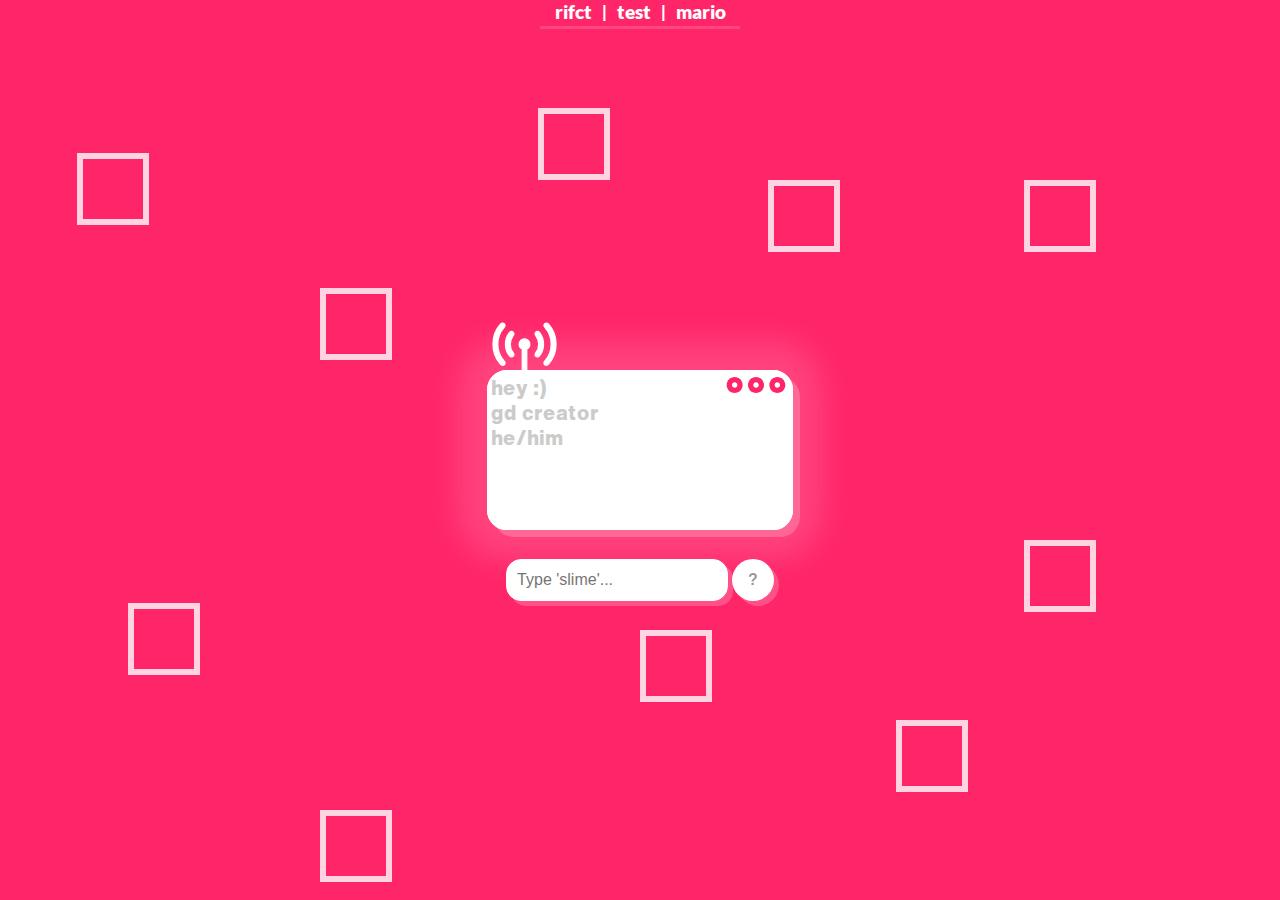
==== index.html @ 5974f689 "Add files via upload" ====
<!DOCTYPE html>
<html lang="en">
<head>
    <meta charset="UTF-8">
    <meta name="viewport" content="width=device-width, initial-scale=1.0">
    <link rel="stylesheet" href="styles.css">
    <title>Document</title>
</head>
<body>

<div class="parentmaintext">
    <p class="maintext"></p>
</div>

<div class="parentborder">
    <p class="border">
    </p>
</div>

<div class="parenttextinsideborder">
    <p class="textinsideborder">
        hey :)
        <br>
        gd creator 
        <br>
        he/him
        
    </p>
</div>

<div class="parentborderglow">

    <p class="borderglow">
        
    </p>

</div>

<div class="parentnavbar">

    <ul class="parentnavbar">
        <li><a href="" class="navbar">rifct</a></li>
        <li>|</li>
        <li><a href="" class="navbar">test</a></li>
        <li>|</li>
        <li><a href="" class="navbar">mario</a></li>

    </ul> 
    
</div>

<div class="navbarunderline"></div>

<div class="threedots">
    <svg width="64px" height="64px" viewBox="0 0 24 24" fill="none" xmlns="http://www.w3.org/2000/svg"><g id="SVGRepo_bgCarrier" stroke-width="0"></g><g id="SVGRepo_tracerCarrier" stroke-linecap="round" stroke-linejoin="round"></g><g id="SVGRepo_iconCarrier"> <path d="M7 12C7 13.6569 5.65685 15 4 15C2.34315 15 1 13.6569 1 12C1 10.3431 2.34315 9 4 9C5.65685 9 7 10.3431 7 12ZM2.97192 12C2.97192 12.5678 3.43221 13.0281 4 13.0281C4.56779 13.0281 5.02808 12.5678 5.02808 12C5.02808 11.4322 4.56779 10.9719 4 10.9719C3.43221 10.9719 2.97192 11.4322 2.97192 12Z" fill="#ff2569"></path> <path d="M15 12C15 13.6569 13.6569 15 12 15C10.3431 15 9 13.6569 9 12C9 10.3431 10.3431 9 12 9C13.6569 9 15 10.3431 15 12ZM10.9719 12C10.9719 12.5678 11.4322 13.0281 12 13.0281C12.5678 13.0281 13.0281 12.5678 13.0281 12C13.0281 11.4322 12.5678 10.9719 12 10.9719C11.4322 10.9719 10.9719 11.4322 10.9719 12Z" fill="#ff2569"></path> <path d="M23 12C23 13.6569 21.6569 15 20 15C18.3431 15 17 13.6569 17 12C17 10.3431 18.3431 9 20 9C21.6569 9 23 10.3431 23 12ZM18.9719 12C18.9719 12.5678 19.4322 13.0281 20 13.0281C20.5678 13.0281 21.0281 12.5678 21.0281 12C21.0281 11.4322 20.5678 10.9719 20 10.9719C19.4322 10.9719 18.9719 11.4322 18.9719 12Z" fill="#ff2569"></path> </g></svg>
</div>

<div class="antenna">
    <svg fill="#ffffff" width="71px" height="71px" viewBox="0 0 56 56" xmlns="http://www.w3.org/2000/svg" stroke="#ffffff"><g id="SVGRepo_bgCarrier" stroke-width="0"></g><g id="SVGRepo_tracerCarrier" stroke-linecap="round" stroke-linejoin="round"></g><g id="SVGRepo_iconCarrier"><path d="M 43.8321 39.0391 C 44.5821 39.9062 45.8946 39.9062 46.7852 38.9219 C 50.6756 34.7031 52.8788 29.0781 52.8788 23.0078 C 52.8788 16.9375 50.6756 11.3125 46.7852 7.0938 C 45.8946 6.1094 44.5821 6.1094 43.8321 6.9765 C 43.0821 7.8203 43.2930 8.9219 44.1602 9.8828 C 47.3007 13.3750 49.0585 17.9687 49.0585 23.0078 C 49.0585 28.0469 47.3007 32.6406 44.1602 36.1328 C 43.2930 37.0938 43.0821 38.1953 43.8321 39.0391 Z M 12.1681 39.0391 C 12.9181 38.1953 12.6837 37.0938 11.8399 36.1328 C 8.6993 32.6406 6.9415 28.0469 6.9415 23.0078 C 6.9415 17.9687 8.6993 13.3750 11.8399 9.8828 C 12.6837 8.9219 12.9181 7.8203 12.1681 6.9765 C 11.4181 6.1094 10.1055 6.1094 9.1915 7.0938 C 5.3008 11.3125 3.1212 16.9375 3.1212 23.0078 C 3.1212 29.0781 5.3008 34.7031 9.1915 38.9219 C 10.1055 39.9062 11.4181 39.9062 12.1681 39.0391 Z M 19.1993 32.3594 C 19.9493 31.5156 19.6212 30.4609 18.8946 29.4531 C 17.4884 27.7187 16.7852 25.4453 16.7852 23.0078 C 16.7852 20.5703 17.5352 18.3672 18.8946 16.5625 C 19.6212 15.5313 19.9493 14.5000 19.1993 13.6562 C 18.4259 12.7656 17.0196 12.7422 16.1993 13.8203 C 14.1602 16.3516 12.9649 19.5625 12.9649 23.0078 C 12.9649 26.4531 14.1602 29.6641 16.1993 32.1953 C 17.0196 33.2734 18.4259 33.2500 19.1993 32.3594 Z M 36.7774 32.3594 C 37.5743 33.2500 38.9571 33.2734 39.8008 32.1953 C 41.8399 29.6641 43.0118 26.4531 43.0118 23.0078 C 43.0118 19.5625 41.8399 16.3516 39.8008 13.8203 C 38.9571 12.7422 37.5743 12.7656 36.7774 13.6562 C 36.0274 14.5000 36.3555 15.5313 37.0821 16.5625 C 38.4415 18.3672 39.1915 20.5703 39.1915 23.0078 C 39.1915 25.4453 38.4884 27.7187 37.0821 29.4531 C 36.3555 30.4609 36.0274 31.5156 36.7774 32.3594 Z M 27.9884 49.8906 C 29.1134 49.8906 29.7930 49.0937 29.7930 47.875 L 29.7930 26.8281 C 31.2228 26.1484 32.2071 24.6953 32.2071 23.0078 C 32.2071 20.6641 30.3555 18.7656 27.9884 18.7656 C 25.6446 18.7656 23.7930 20.6641 23.7930 23.0078 C 23.7930 24.6953 24.7540 26.1484 26.2071 26.8281 L 26.2071 47.875 C 26.2071 49.0703 26.9337 49.8906 27.9884 49.8906 Z"></path></g></svg>
</div>

<!-- <div class="custom-shape-divider-bottom-1717886438">
    <svg data-name="Layer 1" xmlns="http://www.w3.org/2000/svg" viewBox="0 0 1200 120" preserveAspectRatio="none">
        <path d="M0,0V46.29c47.79,22.2,103.59,32.17,158,28,70.36-5.37,136.33-33.31,206.8-37.5C438.64,32.43,512.34,53.67,583,72.05c69.27,18,138.3,24.88,209.4,13.08,36.15-6,69.85-17.84,104.45-29.34C989.49,25,1113-14.29,1200,52.47V0Z" opacity=".25" class="shape-fill"></path>
        <path d="M0,0V15.81C13,36.92,27.64,56.86,47.69,72.05,99.41,111.27,165,111,224.58,91.58c31.15-10.15,60.09-26.07,89.67-39.8,40.92-19,84.73-46,130.83-49.67,36.26-2.85,70.9,9.42,98.6,31.56,31.77,25.39,62.32,62,103.63,73,40.44,10.79,81.35-6.69,119.13-24.28s75.16-39,116.92-43.05c59.73-5.85,113.28,22.88,168.9,38.84,30.2,8.66,59,6.17,87.09-7.5,22.43-10.89,48-26.93,60.65-49.24V0Z" opacity=".5" class="shape-fill"></path>
        <path d="M0,0V5.63C149.93,59,314.09,71.32,475.83,42.57c43-7.64,84.23-20.12,127.61-26.46,59-8.63,112.48,12.24,165.56,35.4C827.93,77.22,886,95.24,951.2,90c86.53-7,172.46-45.71,248.8-84.81V0Z" class="shape-fill"></path>
    </svg>
</div> -->

<div class="wrapper">
    <h2></h2>
    <div class="box">
        <div></div>
        <div></div>
        <div></div>
        <div></div>
        <div></div>
        <div></div>
        <div></div>
        <div></div>
        <div></div>
        <div></div>
    </div>
</div>

<div class="parentborder">

<div class="slimegame">
<input class="button" type="text" id="searchInput" placeholder="Type 'slime'...">
<button id="searchButton">?</button>
<script>
    const inputElement = document.getElementById('searchInput');
    const buttonElement = document.getElementById('searchButton');

    buttonElement.addEventListener('click', () => {
        const searchTerm = inputElement.value.trim().toLowerCase();
        if (searchTerm === 'slime') {
            window.location.href = 'https://example.com';
        } else {
            alert('youre a failure');
        }
    });
</script>
</div>

</div>

</body>
</html>
---- styles.css ----
body {

    background-color: rgba(255,37,105,255);
    margin: 0;
    padding: 0;


}

@font-face {
    font-family: maintextfont;
    src: url(OTFGlusp.ttf);
}

@font-face {
    font-family: helvetica;
    src: url(HelveticaExtraBold.ttf);
}

@font-face {
    font-family: lato;
    src: url(Lato-Black.ttf);
}


ul {
  list-style-type: none;
  margin: 0;
  padding: 0;
}

li {
    display: inline;
  }


u { 
    text-decoration: none; 
    border-bottom: 3.5px solid rgb(0, 0, 0); 
}

.parentmaintext {
    
    position: absolute;
    inset: 0;
    margin-bottom: 225px;

    display: flex;
    justify-content: center;
    align-items: center;

    font-family: helvetica;

}

.maintext {

    font-size: 350%;
    color: rgb(255, 255, 255);

}

@keyframes drift {
    0%, 100% {
      transform: translateY(0);
    }
    50% {
      transform: translateY(-20px);
    }
  }

.parentborder {

    position: absolute;
    inset: 0;
    margin: auto;
    z-index: 9999;

    display: flex;
    justify-content: center;
    align-items: center;

    font-family: helvetica;

    animation: drift 5s ease-in-out infinite;

}

.border {

    border-style: solid;
    border-color: rgb(255, 255, 255);
    background-color: rgb(255, 255, 255);
    box-shadow: 7px 7px 0px 0px rgba(255, 255, 255, 0.199);
    border-radius: 20px;

    width: 300px;
    height: 150px;
    padding-top: 4px;
    
}

.parenttextinsideborder{

    position: absolute;
    inset: 0;
    margin: auto;
    z-index: 9999;

    display: flex;
    justify-content: center;
    align-items: center;

    font-family: helvetica;

    animation: drift 5s ease-in-out infinite;

}

.textinsideborder {

    opacity: 20%;
    padding-right: 190px;
    padding-bottom: 75px;
    font-size: 20px;
    text-align: left;

}


.parentborderglow {

    position: absolute;
    inset: 0;
    margin: auto;
    
    display: flex;
    justify-content: center;
    align-items: center;

    font-family: helvetica;

    animation: drift 5s ease-in-out infinite;

}

.borderglow {

    text-align: center;
    border-style: solid;
    border-color: rgb(255, 255, 255);
    background-color: transparent;
    color: rgb(255, 255, 255);
    box-shadow: 0px 0px 30px 30px rgba(255, 255, 255, 0.137);
    border-radius: 20px;

    

    width: 300px;
    height: 150px;
    padding-top: 4px;
    font-size: 25px;

}


.threedots {

    position: absolute;
    inset: 0;
    margin-bottom: 130px;
    margin-left: 232px;
    z-index: 9999;

    display: flex;
    justify-content: center;
    align-items: center;

    animation: drift 5s ease-in-out infinite;

}

.antenna {

    position: absolute;
    inset: 0;
    margin-bottom: 200px;
    margin-right: 232px;
    z-index: 9999;

    display: flex;
    justify-content: center;
    align-items: center;

    animation: drift 5s ease-in-out infinite;

}

.parentnavbar {

    color: rgb(255, 255, 255);
    display: flex;
    justify-content: center;
    align-items: center;
    gap: 10px;

    font-family: lato;

}

.navbar {

    color: rgb(255, 255, 255);
    text-align: center;
    font-size: 120%;
    text-decoration: none;

}

.navbarunderline {

    border-bottom: 3px solid rgba(255, 255, 255, 0.151);
    width: 200px;
    margin: auto;
    padding-top: 3px;
    

}

.custom-shape-divider-bottom-1717886438 {
    position: absolute;
    bottom: 0;
    left: 0;
    width: 100%;
    overflow: hidden;
    line-height: 0;
    transform: rotate(180deg);
}

.custom-shape-divider-bottom-1717886438 svg {
    position: relative;
    display: block;
    width: calc(219% + 1.3px);
    height: 117px;
    transform: rotateY(180deg);
}

.custom-shape-divider-bottom-1717886438 .shape-fill {
    fill: #FFFFFF;
}



.box div{

    position: absolute;
    width: 60px;
    height: 60px;
    background-color: transparent;
    border: 6px solid rgba(255,255,255,0.8);

}

.box div:nth-child(1){

    top: 12%;
    left: 42%;
    animation: animate 10s linear infinite;
    
}

.box div:nth-child(2){

    top: 70%;
    left: 50%;
    animation: animate 7s linear infinite;
    
}

.box div:nth-child(3){

    top: 17%;
    left: 6%;
    animation: animate 9s linear infinite;
    
}

.box div:nth-child(4){

    top: 20%;
    left: 60%;
    animation: animate 10s linear infinite;
    
}

.box div:nth-child(5){

    top: 67%;
    left: 10%;
    animation: animate 6s linear infinite;
    
}

.box div:nth-child(6){

    top: 80%;
    left: 70%;
    animation: animate 12s linear infinite;
    
}

.box div:nth-child(7){

    top: 60%;
    left: 80%;
    animation: animate 15s linear infinite;
    
}

.box div:nth-child(8){

    top: 32%;
    left: 25%;
    animation: animate 16s linear infinite;
    
}

.box div:nth-child(9){

    top: 90%;
    left: 25%;
    animation: animate 9s linear infinite;
    
}

.box div:nth-child(10){

    top: 20%;
    left: 80%;
    animation: animate 5s linear infinite;
    
}

@keyframes animate{
    0%{
        transform: scale(0) translateY(0) rotate(0);
        opacity: 0.5;
    }
    100%{
        transform: scale(1.3) translateY(-90px) rotate(180deg);
        opacity: 0;
    }

}

.slimegame {

    outline: none;
    margin-top: 260px;
    gap: 10px;
    position: relative;
    animation: drift 5s ease-in-out infinite;
    

}

.button{

    padding: 6px 12px;
    background: rgb(255, 255, 255);
    border: 1px solid rgb(255, 255, 255);
    border-radius: 15px;
    font-size: 13px;
    color: rgba(0, 0, 0, 0.418);
    height: 20px;
    appearance: none;
    transition: border 0.15s ease 0s;
    :focus{
        outline: none;
        box-shadow: none;
        border-color: rgb(0, 0, 0);
    }

}

#searchInput {
    width: 200px;
    padding: 10px;
    font-size: 16px;
    box-shadow: 5px 5px 0px 0px rgba(255, 255, 255, 0.199);

}
#searchButton {

    cursor: pointer;


    display: inline-block;
    outline: 0;
    border: 0;
    cursor: pointer;
    background-color: #ffffff;
    box-shadow: 5px 5px 0px 0px rgba(255, 255, 255, 0.199);
    border-radius: 50px;
    padding: 8px 16px;
    font-size: 16px;
    font-weight: 700;
    color: rgba(0, 0, 0, 0.418);
    line-height: 26px;

}
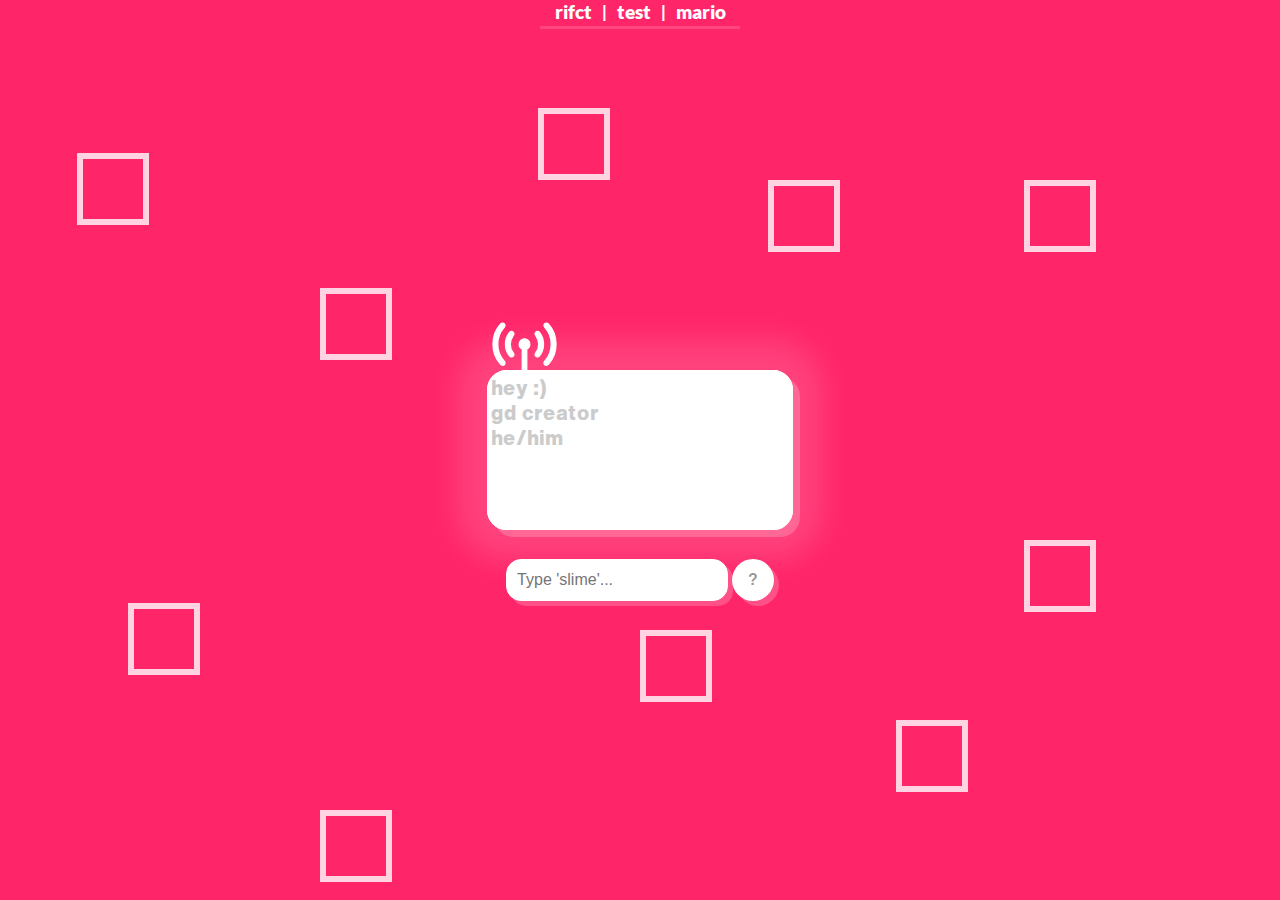
==== commit c13a00de: "Add files via upload" ====
--- a/index.html
+++ b/index.html
@@ -11,6 +11,8 @@
 <div class="parentmaintext">
     <p class="maintext"></p>
 </div>
+
+
 
 <div class="parentborder">
     <p class="border">
@@ -36,25 +38,6 @@
 
 </div>
 
-<div class="parentnavbar">
-
-    <ul class="parentnavbar">
-        <li><a href="" class="navbar">rifct</a></li>
-        <li>|</li>
-        <li><a href="" class="navbar">test</a></li>
-        <li>|</li>
-        <li><a href="" class="navbar">mario</a></li>
-
-    </ul> 
-    
-</div>
-
-<div class="navbarunderline"></div>
-
-<div class="threedots">
-    <svg width="64px" height="64px" viewBox="0 0 24 24" fill="none" xmlns="http://www.w3.org/2000/svg"><g id="SVGRepo_bgCarrier" stroke-width="0"></g><g id="SVGRepo_tracerCarrier" stroke-linecap="round" stroke-linejoin="round"></g><g id="SVGRepo_iconCarrier"> <path d="M7 12C7 13.6569 5.65685 15 4 15C2.34315 15 1 13.6569 1 12C1 10.3431 2.34315 9 4 9C5.65685 9 7 10.3431 7 12ZM2.97192 12C2.97192 12.5678 3.43221 13.0281 4 13.0281C4.56779 13.0281 5.02808 12.5678 5.02808 12C5.02808 11.4322 4.56779 10.9719 4 10.9719C3.43221 10.9719 2.97192 11.4322 2.97192 12Z" fill="#ff2569"></path> <path d="M15 12C15 13.6569 13.6569 15 12 15C10.3431 15 9 13.6569 9 12C9 10.3431 10.3431 9 12 9C13.6569 9 15 10.3431 15 12ZM10.9719 12C10.9719 12.5678 11.4322 13.0281 12 13.0281C12.5678 13.0281 13.0281 12.5678 13.0281 12C13.0281 11.4322 12.5678 10.9719 12 10.9719C11.4322 10.9719 10.9719 11.4322 10.9719 12Z" fill="#ff2569"></path> <path d="M23 12C23 13.6569 21.6569 15 20 15C18.3431 15 17 13.6569 17 12C17 10.3431 18.3431 9 20 9C21.6569 9 23 10.3431 23 12ZM18.9719 12C18.9719 12.5678 19.4322 13.0281 20 13.0281C20.5678 13.0281 21.0281 12.5678 21.0281 12C21.0281 11.4322 20.5678 10.9719 20 10.9719C19.4322 10.9719 18.9719 11.4322 18.9719 12Z" fill="#ff2569"></path> </g></svg>
-</div>
-
 <div class="antenna">
     <svg fill="#ffffff" width="71px" height="71px" viewBox="0 0 56 56" xmlns="http://www.w3.org/2000/svg" stroke="#ffffff"><g id="SVGRepo_bgCarrier" stroke-width="0"></g><g id="SVGRepo_tracerCarrier" stroke-linecap="round" stroke-linejoin="round"></g><g id="SVGRepo_iconCarrier"><path d="M 43.8321 39.0391 C 44.5821 39.9062 45.8946 39.9062 46.7852 38.9219 C 50.6756 34.7031 52.8788 29.0781 52.8788 23.0078 C 52.8788 16.9375 50.6756 11.3125 46.7852 7.0938 C 45.8946 6.1094 44.5821 6.1094 43.8321 6.9765 C 43.0821 7.8203 43.2930 8.9219 44.1602 9.8828 C 47.3007 13.3750 49.0585 17.9687 49.0585 23.0078 C 49.0585 28.0469 47.3007 32.6406 44.1602 36.1328 C 43.2930 37.0938 43.0821 38.1953 43.8321 39.0391 Z M 12.1681 39.0391 C 12.9181 38.1953 12.6837 37.0938 11.8399 36.1328 C 8.6993 32.6406 6.9415 28.0469 6.9415 23.0078 C 6.9415 17.9687 8.6993 13.3750 11.8399 9.8828 C 12.6837 8.9219 12.9181 7.8203 12.1681 6.9765 C 11.4181 6.1094 10.1055 6.1094 9.1915 7.0938 C 5.3008 11.3125 3.1212 16.9375 3.1212 23.0078 C 3.1212 29.0781 5.3008 34.7031 9.1915 38.9219 C 10.1055 39.9062 11.4181 39.9062 12.1681 39.0391 Z M 19.1993 32.3594 C 19.9493 31.5156 19.6212 30.4609 18.8946 29.4531 C 17.4884 27.7187 16.7852 25.4453 16.7852 23.0078 C 16.7852 20.5703 17.5352 18.3672 18.8946 16.5625 C 19.6212 15.5313 19.9493 14.5000 19.1993 13.6562 C 18.4259 12.7656 17.0196 12.7422 16.1993 13.8203 C 14.1602 16.3516 12.9649 19.5625 12.9649 23.0078 C 12.9649 26.4531 14.1602 29.6641 16.1993 32.1953 C 17.0196 33.2734 18.4259 33.2500 19.1993 32.3594 Z M 36.7774 32.3594 C 37.5743 33.2500 38.9571 33.2734 39.8008 32.1953 C 41.8399 29.6641 43.0118 26.4531 43.0118 23.0078 C 43.0118 19.5625 41.8399 16.3516 39.8008 13.8203 C 38.9571 12.7422 37.5743 12.7656 36.7774 13.6562 C 36.0274 14.5000 36.3555 15.5313 37.0821 16.5625 C 38.4415 18.3672 39.1915 20.5703 39.1915 23.0078 C 39.1915 25.4453 38.4884 27.7187 37.0821 29.4531 C 36.3555 30.4609 36.0274 31.5156 36.7774 32.3594 Z M 27.9884 49.8906 C 29.1134 49.8906 29.7930 49.0937 29.7930 47.875 L 29.7930 26.8281 C 31.2228 26.1484 32.2071 24.6953 32.2071 23.0078 C 32.2071 20.6641 30.3555 18.7656 27.9884 18.7656 C 25.6446 18.7656 23.7930 20.6641 23.7930 23.0078 C 23.7930 24.6953 24.7540 26.1484 26.2071 26.8281 L 26.2071 47.875 C 26.2071 49.0703 26.9337 49.8906 27.9884 49.8906 Z"></path></g></svg>
 </div>
@@ -66,6 +49,43 @@
         <path d="M0,0V5.63C149.93,59,314.09,71.32,475.83,42.57c43-7.64,84.23-20.12,127.61-26.46,59-8.63,112.48,12.24,165.56,35.4C827.93,77.22,886,95.24,951.2,90c86.53-7,172.46-45.71,248.8-84.81V0Z" class="shape-fill"></path>
     </svg>
 </div> -->
+
+<div class="parentborder">
+
+<div class="slimegame">
+<input class="button" type="text" id="searchInput" placeholder="Type 'slime'...">
+<button id="searchButton">?</button>
+<script>
+    const inputElement = document.getElementById('searchInput');
+    const buttonElement = document.getElementById('searchButton');
+
+    buttonElement.addEventListener('click', () => {
+        const searchTerm = inputElement.value.trim().toLowerCase();
+        if (searchTerm === 'slime') {
+            window.location.href = 'slime.html';
+        } else {
+            alert('youre a failure');
+        }
+    });
+</script>
+</div>
+
+</div>
+
+<div class="parentnavbar">
+
+    <ul class="parentnavbar">
+        <li><a href="https://www.youtube.com/@Rifct" class="navbar">rifct</a></li>
+        <li>|</li>
+        <li><a href="test.html" class="navbar">test</a></li>
+        <li>|</li>
+        <li><a href="https://youtu.be/Ui8Rqx6ru9I?si=avXJtzZU9ylgThr1" class="navbar">mario</a></li>
+
+    </ul> 
+    
+</div>
+
+<div class="navbarunderline"></div>
 
 <div class="wrapper">
     <h2></h2>
@@ -83,27 +103,5 @@
     </div>
 </div>
 
-<div class="parentborder">
-
-<div class="slimegame">
-<input class="button" type="text" id="searchInput" placeholder="Type 'slime'...">
-<button id="searchButton">?</button>
-<script>
-    const inputElement = document.getElementById('searchInput');
-    const buttonElement = document.getElementById('searchButton');
-
-    buttonElement.addEventListener('click', () => {
-        const searchTerm = inputElement.value.trim().toLowerCase();
-        if (searchTerm === 'slime') {
-            window.location.href = 'https://example.com';
-        } else {
-            alert('youre a failure');
-        }
-    });
-</script>
-</div>
-
-</div>
-
 </body>
 </html>--- a/styles.css
+++ b/styles.css
@@ -204,6 +204,8 @@
     align-items: center;
     gap: 10px;
 
+
+
     font-family: lato;
 
 }
@@ -214,6 +216,9 @@
     text-align: center;
     font-size: 120%;
     text-decoration: none;
+
+    position: relative;
+    z-index: 9999;
 
 }
 
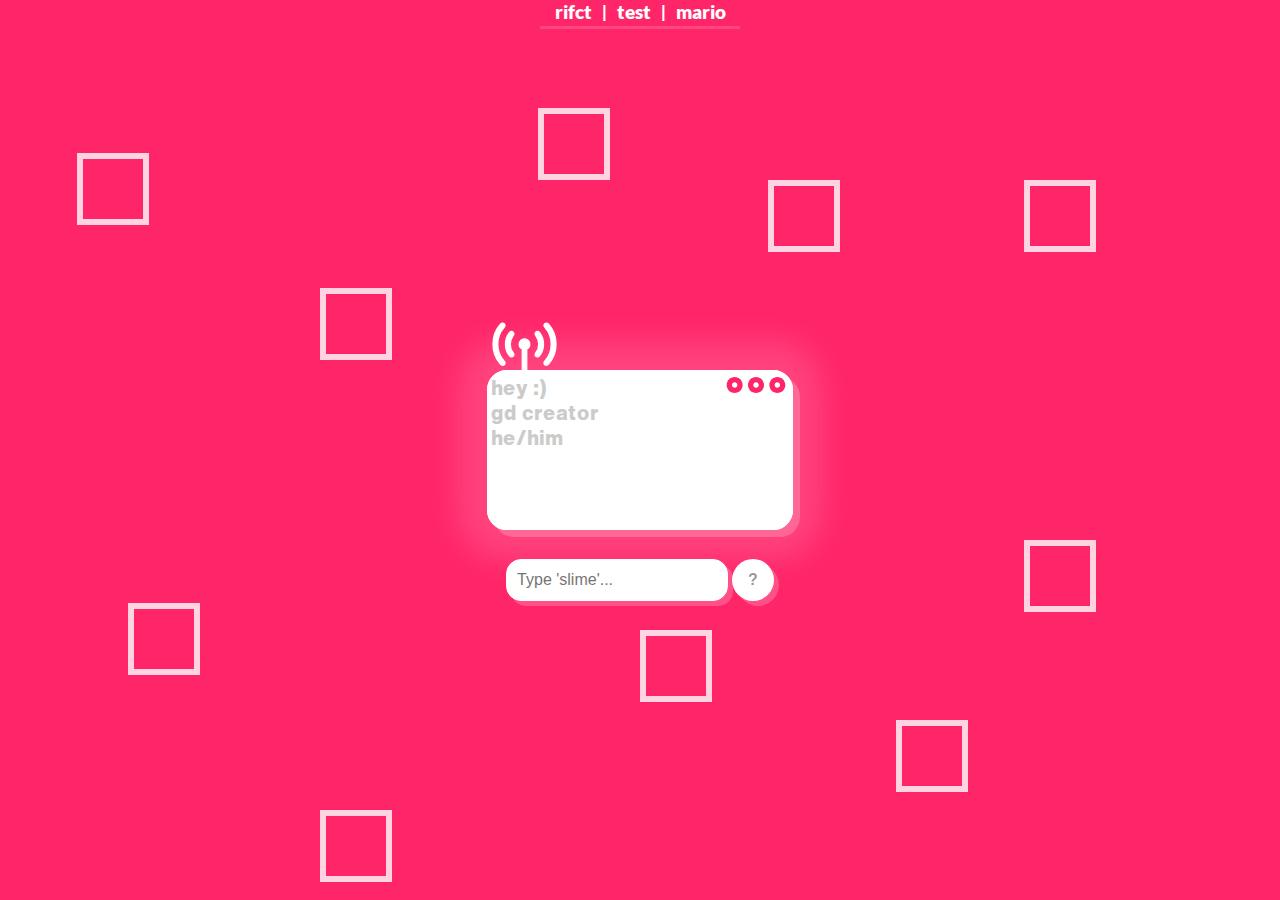
==== commit 8ff61fdc: "Add files via upload" ====
--- a/index.html
+++ b/index.html
@@ -38,6 +38,11 @@
 
 </div>
 
+
+<div class="threedots">
+    <svg width="64px" height="64px" viewBox="0 0 24 24" fill="none" xmlns="http://www.w3.org/2000/svg"><g id="SVGRepo_bgCarrier" stroke-width="0"></g><g id="SVGRepo_tracerCarrier" stroke-linecap="round" stroke-linejoin="round"></g><g id="SVGRepo_iconCarrier"> <path d="M7 12C7 13.6569 5.65685 15 4 15C2.34315 15 1 13.6569 1 12C1 10.3431 2.34315 9 4 9C5.65685 9 7 10.3431 7 12ZM2.97192 12C2.97192 12.5678 3.43221 13.0281 4 13.0281C4.56779 13.0281 5.02808 12.5678 5.02808 12C5.02808 11.4322 4.56779 10.9719 4 10.9719C3.43221 10.9719 2.97192 11.4322 2.97192 12Z" fill="#ff2569"></path> <path d="M15 12C15 13.6569 13.6569 15 12 15C10.3431 15 9 13.6569 9 12C9 10.3431 10.3431 9 12 9C13.6569 9 15 10.3431 15 12ZM10.9719 12C10.9719 12.5678 11.4322 13.0281 12 13.0281C12.5678 13.0281 13.0281 12.5678 13.0281 12C13.0281 11.4322 12.5678 10.9719 12 10.9719C11.4322 10.9719 10.9719 11.4322 10.9719 12Z" fill="#ff2569"></path> <path d="M23 12C23 13.6569 21.6569 15 20 15C18.3431 15 17 13.6569 17 12C17 10.3431 18.3431 9 20 9C21.6569 9 23 10.3431 23 12ZM18.9719 12C18.9719 12.5678 19.4322 13.0281 20 13.0281C20.5678 13.0281 21.0281 12.5678 21.0281 12C21.0281 11.4322 20.5678 10.9719 20 10.9719C19.4322 10.9719 18.9719 11.4322 18.9719 12Z" fill="#ff2569"></path> </g></svg>
+</div> 
+
 <div class="antenna">
     <svg fill="#ffffff" width="71px" height="71px" viewBox="0 0 56 56" xmlns="http://www.w3.org/2000/svg" stroke="#ffffff"><g id="SVGRepo_bgCarrier" stroke-width="0"></g><g id="SVGRepo_tracerCarrier" stroke-linecap="round" stroke-linejoin="round"></g><g id="SVGRepo_iconCarrier"><path d="M 43.8321 39.0391 C 44.5821 39.9062 45.8946 39.9062 46.7852 38.9219 C 50.6756 34.7031 52.8788 29.0781 52.8788 23.0078 C 52.8788 16.9375 50.6756 11.3125 46.7852 7.0938 C 45.8946 6.1094 44.5821 6.1094 43.8321 6.9765 C 43.0821 7.8203 43.2930 8.9219 44.1602 9.8828 C 47.3007 13.3750 49.0585 17.9687 49.0585 23.0078 C 49.0585 28.0469 47.3007 32.6406 44.1602 36.1328 C 43.2930 37.0938 43.0821 38.1953 43.8321 39.0391 Z M 12.1681 39.0391 C 12.9181 38.1953 12.6837 37.0938 11.8399 36.1328 C 8.6993 32.6406 6.9415 28.0469 6.9415 23.0078 C 6.9415 17.9687 8.6993 13.3750 11.8399 9.8828 C 12.6837 8.9219 12.9181 7.8203 12.1681 6.9765 C 11.4181 6.1094 10.1055 6.1094 9.1915 7.0938 C 5.3008 11.3125 3.1212 16.9375 3.1212 23.0078 C 3.1212 29.0781 5.3008 34.7031 9.1915 38.9219 C 10.1055 39.9062 11.4181 39.9062 12.1681 39.0391 Z M 19.1993 32.3594 C 19.9493 31.5156 19.6212 30.4609 18.8946 29.4531 C 17.4884 27.7187 16.7852 25.4453 16.7852 23.0078 C 16.7852 20.5703 17.5352 18.3672 18.8946 16.5625 C 19.6212 15.5313 19.9493 14.5000 19.1993 13.6562 C 18.4259 12.7656 17.0196 12.7422 16.1993 13.8203 C 14.1602 16.3516 12.9649 19.5625 12.9649 23.0078 C 12.9649 26.4531 14.1602 29.6641 16.1993 32.1953 C 17.0196 33.2734 18.4259 33.2500 19.1993 32.3594 Z M 36.7774 32.3594 C 37.5743 33.2500 38.9571 33.2734 39.8008 32.1953 C 41.8399 29.6641 43.0118 26.4531 43.0118 23.0078 C 43.0118 19.5625 41.8399 16.3516 39.8008 13.8203 C 38.9571 12.7422 37.5743 12.7656 36.7774 13.6562 C 36.0274 14.5000 36.3555 15.5313 37.0821 16.5625 C 38.4415 18.3672 39.1915 20.5703 39.1915 23.0078 C 39.1915 25.4453 38.4884 27.7187 37.0821 29.4531 C 36.3555 30.4609 36.0274 31.5156 36.7774 32.3594 Z M 27.9884 49.8906 C 29.1134 49.8906 29.7930 49.0937 29.7930 47.875 L 29.7930 26.8281 C 31.2228 26.1484 32.2071 24.6953 32.2071 23.0078 C 32.2071 20.6641 30.3555 18.7656 27.9884 18.7656 C 25.6446 18.7656 23.7930 20.6641 23.7930 23.0078 C 23.7930 24.6953 24.7540 26.1484 26.2071 26.8281 L 26.2071 47.875 C 26.2071 49.0703 26.9337 49.8906 27.9884 49.8906 Z"></path></g></svg>
 </div>
@@ -62,7 +67,7 @@
     buttonElement.addEventListener('click', () => {
         const searchTerm = inputElement.value.trim().toLowerCase();
         if (searchTerm === 'slime') {
-            window.location.href = 'slime.html';
+            window.location.href = 'https://rifct.xyz/slime';
         } else {
             alert('youre a failure');
         }
@@ -77,9 +82,9 @@
     <ul class="parentnavbar">
         <li><a href="https://www.youtube.com/@Rifct" class="navbar">rifct</a></li>
         <li>|</li>
-        <li><a href="test.html" class="navbar">test</a></li>
+        <li><a href="https://rifct.xyz/test" class="navbar">test</a></li>
         <li>|</li>
-        <li><a href="https://youtu.be/Ui8Rqx6ru9I?si=avXJtzZU9ylgThr1" class="navbar">mario</a></li>
+        <li><a href="" class="navbar">mario</a></li>
 
     </ul> 
     
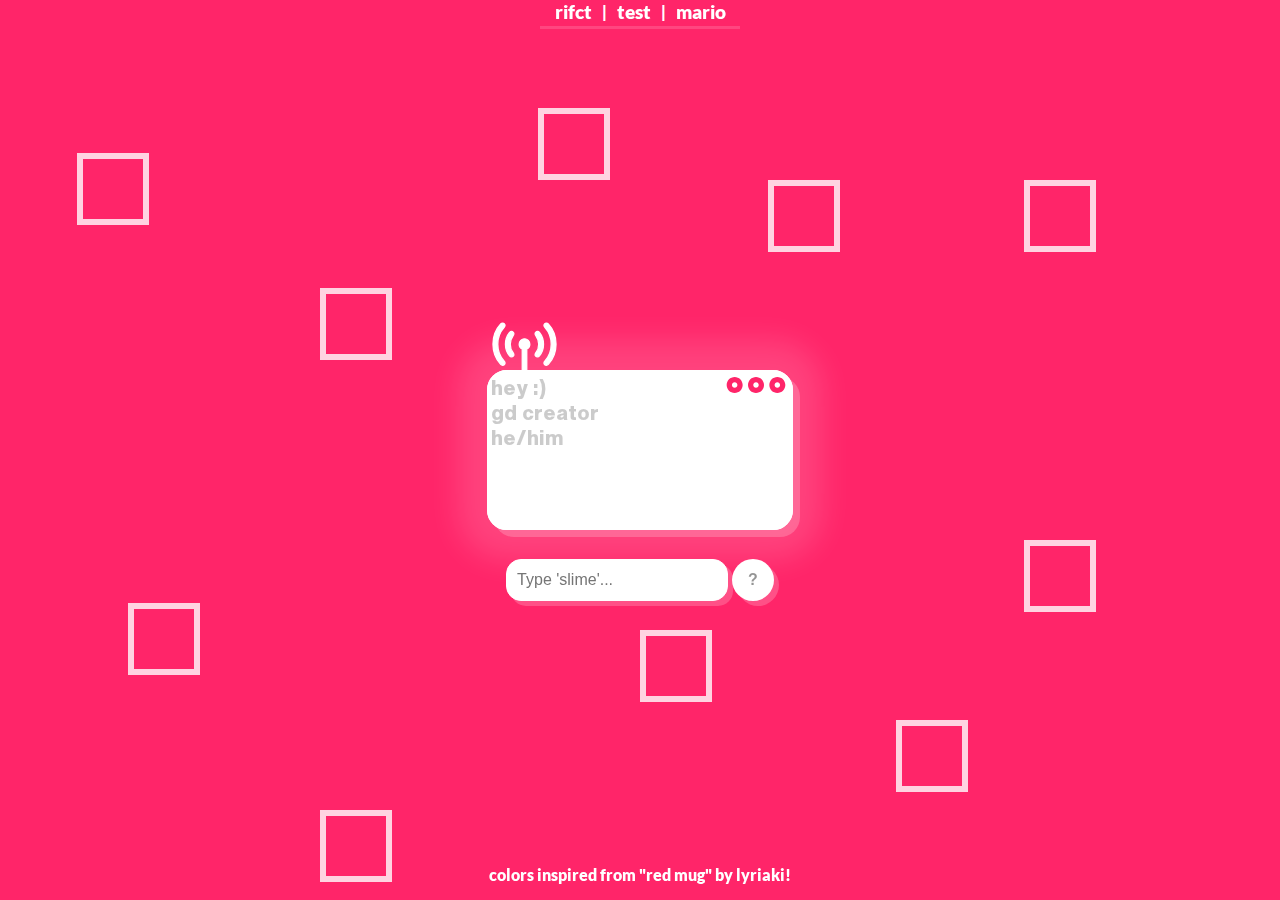
==== commit f03855c6: "Add files via upload" ====
--- a/index.html
+++ b/index.html
@@ -1,100 +1,87 @@
 <!DOCTYPE html>
 <html lang="en">
-<head>
+  <head>
     <meta charset="UTF-8">
     <meta name="viewport" content="width=device-width, initial-scale=1.0">
     <link rel="stylesheet" href="styles.css">
     <title>Document</title>
-</head>
-<body>
-
-<div class="parentmaintext">
-    <p class="maintext"></p>
-</div>
-
-
-
-<div class="parentborder">
-    <p class="border">
-    </p>
-</div>
-
-<div class="parenttextinsideborder">
-    <p class="textinsideborder">
-        hey :)
-        <br>
-        gd creator 
-        <br>
-        he/him
-        
-    </p>
-</div>
-
-<div class="parentborderglow">
-
-    <p class="borderglow">
-        
-    </p>
-
-</div>
-
-
-<div class="threedots">
-    <svg width="64px" height="64px" viewBox="0 0 24 24" fill="none" xmlns="http://www.w3.org/2000/svg"><g id="SVGRepo_bgCarrier" stroke-width="0"></g><g id="SVGRepo_tracerCarrier" stroke-linecap="round" stroke-linejoin="round"></g><g id="SVGRepo_iconCarrier"> <path d="M7 12C7 13.6569 5.65685 15 4 15C2.34315 15 1 13.6569 1 12C1 10.3431 2.34315 9 4 9C5.65685 9 7 10.3431 7 12ZM2.97192 12C2.97192 12.5678 3.43221 13.0281 4 13.0281C4.56779 13.0281 5.02808 12.5678 5.02808 12C5.02808 11.4322 4.56779 10.9719 4 10.9719C3.43221 10.9719 2.97192 11.4322 2.97192 12Z" fill="#ff2569"></path> <path d="M15 12C15 13.6569 13.6569 15 12 15C10.3431 15 9 13.6569 9 12C9 10.3431 10.3431 9 12 9C13.6569 9 15 10.3431 15 12ZM10.9719 12C10.9719 12.5678 11.4322 13.0281 12 13.0281C12.5678 13.0281 13.0281 12.5678 13.0281 12C13.0281 11.4322 12.5678 10.9719 12 10.9719C11.4322 10.9719 10.9719 11.4322 10.9719 12Z" fill="#ff2569"></path> <path d="M23 12C23 13.6569 21.6569 15 20 15C18.3431 15 17 13.6569 17 12C17 10.3431 18.3431 9 20 9C21.6569 9 23 10.3431 23 12ZM18.9719 12C18.9719 12.5678 19.4322 13.0281 20 13.0281C20.5678 13.0281 21.0281 12.5678 21.0281 12C21.0281 11.4322 20.5678 10.9719 20 10.9719C19.4322 10.9719 18.9719 11.4322 18.9719 12Z" fill="#ff2569"></path> </g></svg>
-</div> 
-
-<div class="antenna">
-    <svg fill="#ffffff" width="71px" height="71px" viewBox="0 0 56 56" xmlns="http://www.w3.org/2000/svg" stroke="#ffffff"><g id="SVGRepo_bgCarrier" stroke-width="0"></g><g id="SVGRepo_tracerCarrier" stroke-linecap="round" stroke-linejoin="round"></g><g id="SVGRepo_iconCarrier"><path d="M 43.8321 39.0391 C 44.5821 39.9062 45.8946 39.9062 46.7852 38.9219 C 50.6756 34.7031 52.8788 29.0781 52.8788 23.0078 C 52.8788 16.9375 50.6756 11.3125 46.7852 7.0938 C 45.8946 6.1094 44.5821 6.1094 43.8321 6.9765 C 43.0821 7.8203 43.2930 8.9219 44.1602 9.8828 C 47.3007 13.3750 49.0585 17.9687 49.0585 23.0078 C 49.0585 28.0469 47.3007 32.6406 44.1602 36.1328 C 43.2930 37.0938 43.0821 38.1953 43.8321 39.0391 Z M 12.1681 39.0391 C 12.9181 38.1953 12.6837 37.0938 11.8399 36.1328 C 8.6993 32.6406 6.9415 28.0469 6.9415 23.0078 C 6.9415 17.9687 8.6993 13.3750 11.8399 9.8828 C 12.6837 8.9219 12.9181 7.8203 12.1681 6.9765 C 11.4181 6.1094 10.1055 6.1094 9.1915 7.0938 C 5.3008 11.3125 3.1212 16.9375 3.1212 23.0078 C 3.1212 29.0781 5.3008 34.7031 9.1915 38.9219 C 10.1055 39.9062 11.4181 39.9062 12.1681 39.0391 Z M 19.1993 32.3594 C 19.9493 31.5156 19.6212 30.4609 18.8946 29.4531 C 17.4884 27.7187 16.7852 25.4453 16.7852 23.0078 C 16.7852 20.5703 17.5352 18.3672 18.8946 16.5625 C 19.6212 15.5313 19.9493 14.5000 19.1993 13.6562 C 18.4259 12.7656 17.0196 12.7422 16.1993 13.8203 C 14.1602 16.3516 12.9649 19.5625 12.9649 23.0078 C 12.9649 26.4531 14.1602 29.6641 16.1993 32.1953 C 17.0196 33.2734 18.4259 33.2500 19.1993 32.3594 Z M 36.7774 32.3594 C 37.5743 33.2500 38.9571 33.2734 39.8008 32.1953 C 41.8399 29.6641 43.0118 26.4531 43.0118 23.0078 C 43.0118 19.5625 41.8399 16.3516 39.8008 13.8203 C 38.9571 12.7422 37.5743 12.7656 36.7774 13.6562 C 36.0274 14.5000 36.3555 15.5313 37.0821 16.5625 C 38.4415 18.3672 39.1915 20.5703 39.1915 23.0078 C 39.1915 25.4453 38.4884 27.7187 37.0821 29.4531 C 36.3555 30.4609 36.0274 31.5156 36.7774 32.3594 Z M 27.9884 49.8906 C 29.1134 49.8906 29.7930 49.0937 29.7930 47.875 L 29.7930 26.8281 C 31.2228 26.1484 32.2071 24.6953 32.2071 23.0078 C 32.2071 20.6641 30.3555 18.7656 27.9884 18.7656 C 25.6446 18.7656 23.7930 20.6641 23.7930 23.0078 C 23.7930 24.6953 24.7540 26.1484 26.2071 26.8281 L 26.2071 47.875 C 26.2071 49.0703 26.9337 49.8906 27.9884 49.8906 Z"></path></g></svg>
-</div>
-
-<!-- <div class="custom-shape-divider-bottom-1717886438">
-    <svg data-name="Layer 1" xmlns="http://www.w3.org/2000/svg" viewBox="0 0 1200 120" preserveAspectRatio="none">
-        <path d="M0,0V46.29c47.79,22.2,103.59,32.17,158,28,70.36-5.37,136.33-33.31,206.8-37.5C438.64,32.43,512.34,53.67,583,72.05c69.27,18,138.3,24.88,209.4,13.08,36.15-6,69.85-17.84,104.45-29.34C989.49,25,1113-14.29,1200,52.47V0Z" opacity=".25" class="shape-fill"></path>
-        <path d="M0,0V15.81C13,36.92,27.64,56.86,47.69,72.05,99.41,111.27,165,111,224.58,91.58c31.15-10.15,60.09-26.07,89.67-39.8,40.92-19,84.73-46,130.83-49.67,36.26-2.85,70.9,9.42,98.6,31.56,31.77,25.39,62.32,62,103.63,73,40.44,10.79,81.35-6.69,119.13-24.28s75.16-39,116.92-43.05c59.73-5.85,113.28,22.88,168.9,38.84,30.2,8.66,59,6.17,87.09-7.5,22.43-10.89,48-26.93,60.65-49.24V0Z" opacity=".5" class="shape-fill"></path>
-        <path d="M0,0V5.63C149.93,59,314.09,71.32,475.83,42.57c43-7.64,84.23-20.12,127.61-26.46,59-8.63,112.48,12.24,165.56,35.4C827.93,77.22,886,95.24,951.2,90c86.53-7,172.46-45.71,248.8-84.81V0Z" class="shape-fill"></path>
-    </svg>
-</div> -->
-
-<div class="parentborder">
-
-<div class="slimegame">
-<input class="button" type="text" id="searchInput" placeholder="Type 'slime'...">
-<button id="searchButton">?</button>
-<script>
-    const inputElement = document.getElementById('searchInput');
-    const buttonElement = document.getElementById('searchButton');
-
-    buttonElement.addEventListener('click', () => {
-        const searchTerm = inputElement.value.trim().toLowerCase();
-        if (searchTerm === 'slime') {
-            window.location.href = 'https://rifct.xyz/slime';
-        } else {
-            alert('youre a failure');
-        }
-    });
-</script>
-</div>
-
-</div>
-
-<div class="parentnavbar">
-
-    <ul class="parentnavbar">
-        <li><a href="https://www.youtube.com/@Rifct" class="navbar">rifct</a></li>
+  </head>
+  <body>
+    <div class="cursor"></div>
+    <div class="parentmaintext">
+      <p class="maintext"></p>
+    </div>
+    <div class="parentborder">
+      <p class="border"></p>
+    </div>
+    <div class="parenttextinsideborder">
+      <p class="textinsideborder"> hey :) <br> gd creator <br> he/him </p>
+    </div>
+    <div class="parentborderglow">
+      <p class="borderglow"></p>
+    </div>
+    <div class="threedots">
+      <svg width="64px" height="64px" viewBox="0 0 24 24" fill="none" xmlns="http://www.w3.org/2000/svg">
+        <g id="SVGRepo_bgCarrier" stroke-width="0"></g>
+        <g id="SVGRepo_tracerCarrier" stroke-linecap="round" stroke-linejoin="round"></g>
+        <g id="SVGRepo_iconCarrier">
+          <path d="M7 12C7 13.6569 5.65685 15 4 15C2.34315 15 1 13.6569 1 12C1 10.3431 2.34315 9 4 9C5.65685 9 7 10.3431 7 12ZM2.97192 12C2.97192 12.5678 3.43221 13.0281 4 13.0281C4.56779 13.0281 5.02808 12.5678 5.02808 12C5.02808 11.4322 4.56779 10.9719 4 10.9719C3.43221 10.9719 2.97192 11.4322 2.97192 12Z" fill="#ff2569"></path>
+          <path d="M15 12C15 13.6569 13.6569 15 12 15C10.3431 15 9 13.6569 9 12C9 10.3431 10.3431 9 12 9C13.6569 9 15 10.3431 15 12ZM10.9719 12C10.9719 12.5678 11.4322 13.0281 12 13.0281C12.5678 13.0281 13.0281 12.5678 13.0281 12C13.0281 11.4322 12.5678 10.9719 12 10.9719C11.4322 10.9719 10.9719 11.4322 10.9719 12Z" fill="#ff2569"></path>
+          <path d="M23 12C23 13.6569 21.6569 15 20 15C18.3431 15 17 13.6569 17 12C17 10.3431 18.3431 9 20 9C21.6569 9 23 10.3431 23 12ZM18.9719 12C18.9719 12.5678 19.4322 13.0281 20 13.0281C20.5678 13.0281 21.0281 12.5678 21.0281 12C21.0281 11.4322 20.5678 10.9719 20 10.9719C19.4322 10.9719 18.9719 11.4322 18.9719 12Z" fill="#ff2569"></path>
+        </g>
+      </svg>
+    </div>
+    <div class="antenna">
+      <svg fill="#ffffff" width="71px" height="71px" viewBox="0 0 56 56" xmlns="http://www.w3.org/2000/svg" stroke="#ffffff">
+        <g id="SVGRepo_bgCarrier" stroke-width="0"></g>
+        <g id="SVGRepo_tracerCarrier" stroke-linecap="round" stroke-linejoin="round"></g>
+        <g id="SVGRepo_iconCarrier">
+          <path d="M 43.8321 39.0391 C 44.5821 39.9062 45.8946 39.9062 46.7852 38.9219 C 50.6756 34.7031 52.8788 29.0781 52.8788 23.0078 C 52.8788 16.9375 50.6756 11.3125 46.7852 7.0938 C 45.8946 6.1094 44.5821 6.1094 43.8321 6.9765 C 43.0821 7.8203 43.2930 8.9219 44.1602 9.8828 C 47.3007 13.3750 49.0585 17.9687 49.0585 23.0078 C 49.0585 28.0469 47.3007 32.6406 44.1602 36.1328 C 43.2930 37.0938 43.0821 38.1953 43.8321 39.0391 Z M 12.1681 39.0391 C 12.9181 38.1953 12.6837 37.0938 11.8399 36.1328 C 8.6993 32.6406 6.9415 28.0469 6.9415 23.0078 C 6.9415 17.9687 8.6993 13.3750 11.8399 9.8828 C 12.6837 8.9219 12.9181 7.8203 12.1681 6.9765 C 11.4181 6.1094 10.1055 6.1094 9.1915 7.0938 C 5.3008 11.3125 3.1212 16.9375 3.1212 23.0078 C 3.1212 29.0781 5.3008 34.7031 9.1915 38.9219 C 10.1055 39.9062 11.4181 39.9062 12.1681 39.0391 Z M 19.1993 32.3594 C 19.9493 31.5156 19.6212 30.4609 18.8946 29.4531 C 17.4884 27.7187 16.7852 25.4453 16.7852 23.0078 C 16.7852 20.5703 17.5352 18.3672 18.8946 16.5625 C 19.6212 15.5313 19.9493 14.5000 19.1993 13.6562 C 18.4259 12.7656 17.0196 12.7422 16.1993 13.8203 C 14.1602 16.3516 12.9649 19.5625 12.9649 23.0078 C 12.9649 26.4531 14.1602 29.6641 16.1993 32.1953 C 17.0196 33.2734 18.4259 33.2500 19.1993 32.3594 Z M 36.7774 32.3594 C 37.5743 33.2500 38.9571 33.2734 39.8008 32.1953 C 41.8399 29.6641 43.0118 26.4531 43.0118 23.0078 C 43.0118 19.5625 41.8399 16.3516 39.8008 13.8203 C 38.9571 12.7422 37.5743 12.7656 36.7774 13.6562 C 36.0274 14.5000 36.3555 15.5313 37.0821 16.5625 C 38.4415 18.3672 39.1915 20.5703 39.1915 23.0078 C 39.1915 25.4453 38.4884 27.7187 37.0821 29.4531 C 36.3555 30.4609 36.0274 31.5156 36.7774 32.3594 Z M 27.9884 49.8906 C 29.1134 49.8906 29.7930 49.0937 29.7930 47.875 L 29.7930 26.8281 C 31.2228 26.1484 32.2071 24.6953 32.2071 23.0078 C 32.2071 20.6641 30.3555 18.7656 27.9884 18.7656 C 25.6446 18.7656 23.7930 20.6641 23.7930 23.0078 C 23.7930 24.6953 24.7540 26.1484 26.2071 26.8281 L 26.2071 47.875 C 26.2071 49.0703 26.9337 49.8906 27.9884 49.8906 Z"></path>
+        </g>
+      </svg>
+    </div>
+    <!-- <div class="custom-shape-divider-bottom-1717886438"><svg data-name="Layer 1"
+							xmlns="http://www.w3.org/2000/svg" viewBox="0 0 1200 120" preserveAspectRatio="none"><path d="M0,0V46.29c47.79,22.2,103.59,32.17,158,28,70.36-5.37,136.33-33.31,206.8-37.5C438.64,32.43,512.34,53.67,583,72.05c69.27,18,138.3,24.88,209.4,13.08,36.15-6,69.85-17.84,104.45-29.34C989.49,25,1113-14.29,1200,52.47V0Z" opacity=".25" class="shape-fill"></path><path d="M0,0V15.81C13,36.92,27.64,56.86,47.69,72.05,99.41,111.27,165,111,224.58,91.58c31.15-10.15,60.09-26.07,89.67-39.8,40.92-19,84.73-46,130.83-49.67,36.26-2.85,70.9,9.42,98.6,31.56,31.77,25.39,62.32,62,103.63,73,40.44,10.79,81.35-6.69,119.13-24.28s75.16-39,116.92-43.05c59.73-5.85,113.28,22.88,168.9,38.84,30.2,8.66,59,6.17,87.09-7.5,22.43-10.89,48-26.93,60.65-49.24V0Z" opacity=".5" class="shape-fill"></path><path d="M0,0V5.63C149.93,59,314.09,71.32,475.83,42.57c43-7.64,84.23-20.12,127.61-26.46,59-8.63,112.48,12.24,165.56,35.4C827.93,77.22,886,95.24,951.2,90c86.53-7,172.46-45.71,248.8-84.81V0Z" class="shape-fill"></path></svg></div> -->
+    <div class="parentborder">
+      <div class="slimegame">
+        <input class="button" type="text" id="searchInput" placeholder="Type 'slime'...">
+        <button id="searchButton">?</button>
+        <script>
+          const inputElement = document.getElementById('searchInput');
+          const buttonElement = document.getElementById('searchButton');
+          buttonElement.addEventListener('click', () => {
+            const searchTerm = inputElement.value.trim().toLowerCase();
+            if (searchTerm === 'slime') {
+              window.location.href = 'https://rifct.xyz/slime';
+            } else {
+              alert('youre a failure');
+            }
+          });
+        </script>
+      </div>
+    </div>
+    <div class="parentredmug">
+      <p class="redmug">colors inspired from "red mug" by lyriaki!</p>
+    </div>
+    <div class="parentnavbar">
+      <ul class="parentnavbar">
+        <li>
+          <a href="https://www.youtube.com/@Rifct" class="navbar">rifct</a>
+        </li>
         <li>|</li>
-        <li><a href="https://rifct.xyz/test" class="navbar">test</a></li>
+        <li>
+          <a href="https://rifct.xyz/test" class="navbar">test</a>
+        </li>
         <li>|</li>
-        <li><a href="" class="navbar">mario</a></li>
-
-    </ul> 
-    
-</div>
-
-<div class="navbarunderline"></div>
-
-<div class="wrapper">
-    <h2></h2>
-    <div class="box">
+        <li>
+          <a href="https://rifct.xyz/mario" class="navbar">mario</a>
+        </li>  
+      </ul>
+    </div>
+    <div class="navbarunderline"></div>
+    <div class="wrapper">
+      <h2></h2>
+      <div class="box">
         <div></div>
         <div></div>
         <div></div>
@@ -105,8 +92,9 @@
         <div></div>
         <div></div>
         <div></div>
+      </div>
     </div>
-</div>
+    
 
-</body>
+  </body>
 </html>--- a/styles.css
+++ b/styles.css
@@ -21,6 +21,7 @@
     font-family: lato;
     src: url(Lato-Black.ttf);
 }
+
 
 
 ul {
@@ -210,6 +211,7 @@
 
 }
 
+
 .navbar {
 
     color: rgb(255, 255, 255);
@@ -221,6 +223,7 @@
     z-index: 9999;
 
 }
+
 
 .navbarunderline {
 
@@ -229,6 +232,32 @@
     margin: auto;
     padding-top: 3px;
     
+
+}
+
+.parentredmug {
+
+    color: rgb(255, 255, 255);
+    gap: 10px;
+
+    position: fixed;     
+    text-align: center;    
+    bottom: 0px; 
+    width: 100%;
+
+    font-family: lato;
+
+}
+
+.redmug {
+
+    color: rgb(255, 255, 255);
+    font-size: 100%;
+    text-decoration: none;
+    padding-top: 10px;
+
+
+    z-index: 9999;
 
 }
 
@@ -271,6 +300,7 @@
     top: 12%;
     left: 42%;
     animation: animate 10s linear infinite;
+    animation-delay: -7s;
     
 }
 
@@ -279,6 +309,7 @@
     top: 70%;
     left: 50%;
     animation: animate 7s linear infinite;
+    animation-delay: -7s;
     
 }
 
@@ -287,6 +318,7 @@
     top: 17%;
     left: 6%;
     animation: animate 9s linear infinite;
+    animation-delay: -7s;
     
 }
 
@@ -295,6 +327,7 @@
     top: 20%;
     left: 60%;
     animation: animate 10s linear infinite;
+    animation-delay: -7s;
     
 }
 
@@ -303,6 +336,7 @@
     top: 67%;
     left: 10%;
     animation: animate 6s linear infinite;
+    animation-delay: -7s;
     
 }
 
@@ -311,6 +345,7 @@
     top: 80%;
     left: 70%;
     animation: animate 12s linear infinite;
+    animation-delay: -7s;
     
 }
 
@@ -319,6 +354,7 @@
     top: 60%;
     left: 80%;
     animation: animate 15s linear infinite;
+    animation-delay: -7s;
     
 }
 
@@ -327,6 +363,7 @@
     top: 32%;
     left: 25%;
     animation: animate 16s linear infinite;
+    animation-delay: -7s;
     
 }
 
@@ -335,6 +372,7 @@
     top: 90%;
     left: 25%;
     animation: animate 9s linear infinite;
+    animation-delay: -7s;
     
 }
 
@@ -343,6 +381,7 @@
     top: 20%;
     left: 80%;
     animation: animate 5s linear infinite;
+    animation-delay: -7s;
     
 }
 
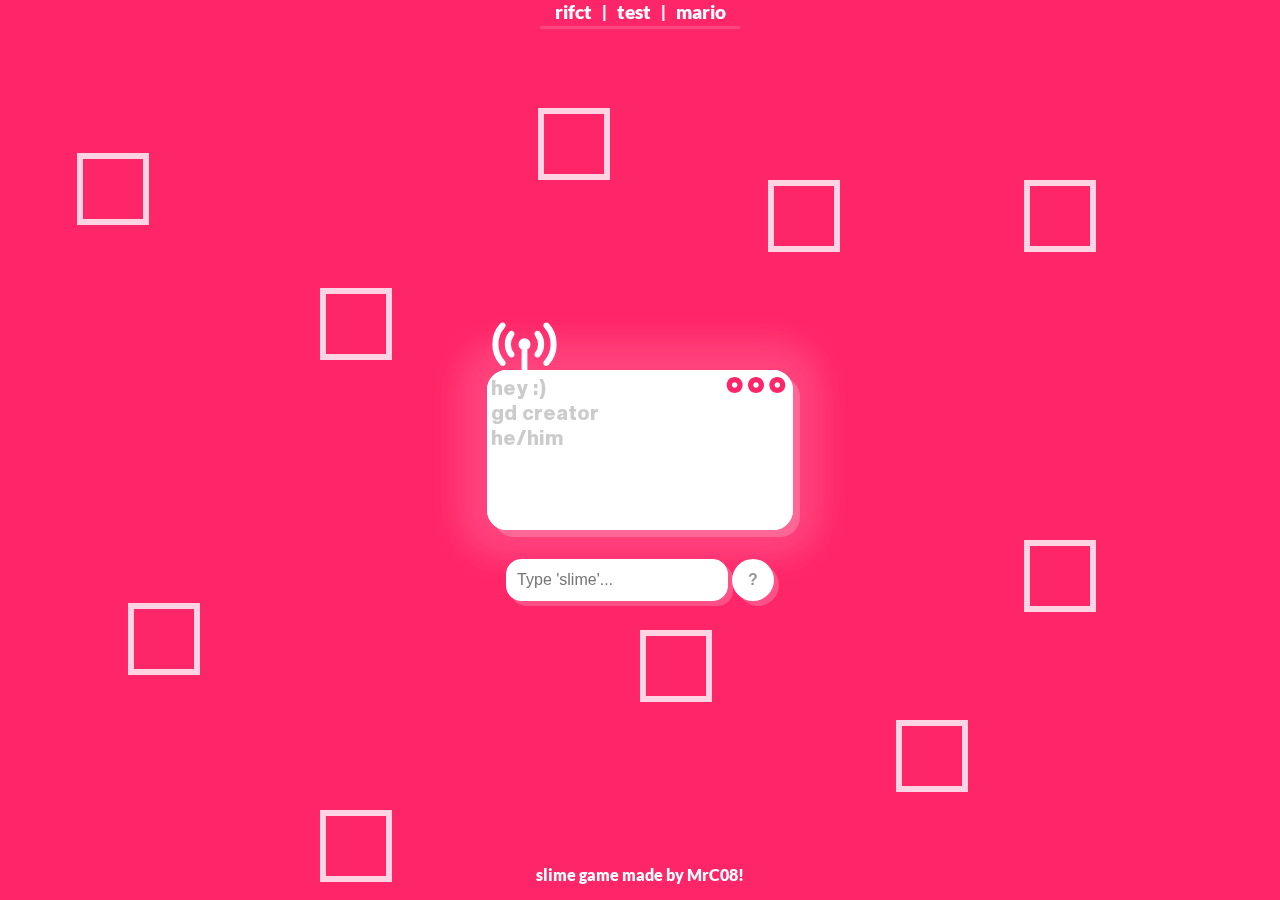
==== commit 54b4770b: "Add files via upload" ====
--- a/index.html
+++ b/index.html
@@ -4,7 +4,22 @@
     <meta charset="UTF-8">
     <meta name="viewport" content="width=device-width, initial-scale=1.0">
     <link rel="stylesheet" href="styles.css">
-    <title>Document</title>
+    <link rel="icon" type="image/png" sizes="16x16" href="icon/android-chrome-192x192.png">
+    <link rel="icon" type="image/png" sizes="16x16" href="icon/android-chrome-512x512.png">
+    <link rel="apple-touch-icon" sizes="57x57" href="icon/apple-touch-icon.png">
+    <link rel="icon" type="image/png" sizes="16x16" href="icon/favicon-16x16.png">
+    <link rel="icon" type="image/png" sizes="32x32" href="icon/favicon-32x32.png">
+    <link rel="manifest" href="/manifest.json">
+    <meta name="msapplication-TileColor" content="#ffffff">
+    <meta name="msapplication-TileImage" content="/ms-icon-144x144.png">
+    <meta name="theme-color" content="#ffffff">
+
+    <meta property="og:image" content="https://media.discordapp.net/attachments/1015000926303555675/1252745195313696869/icon_110.png?ex=66735561&is=667203e1&hm=97a7d912a12dfd356247674b3a5abd56451bca2fe5ba83ab3961cddcbc592373&=&format=webp&quality=lossless">
+    <meta property="og:type" content="website">
+    <title>Rifct</title>
+    <meta property="og:title" content="Rifct">
+    <meta property="og:description" content="hello">
+
   </head>
   <body>
     <div class="cursor"></div>
@@ -61,7 +76,7 @@
       </div>
     </div>
     <div class="parentredmug">
-      <p class="redmug">colors inspired from "red mug" by lyriaki!</p>
+      <p class="redmug">slime game made by MrC08!</p>
     </div>
     <div class="parentnavbar">
       <ul class="parentnavbar">
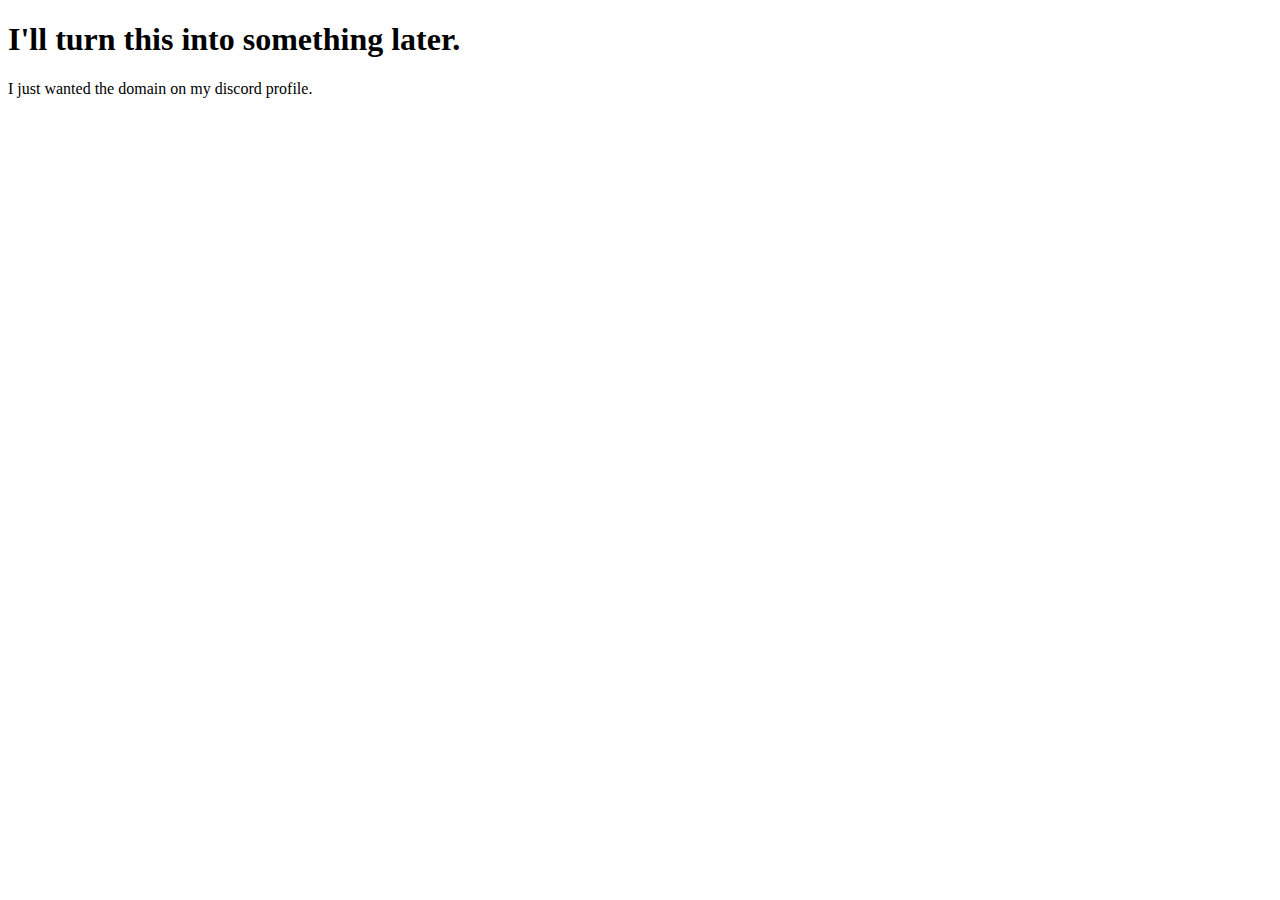
==== commit b236f838: "Add files via upload" ====
--- a/index.html
+++ b/index.html
@@ -1,115 +1,15 @@
 <!DOCTYPE html>
 <html lang="en">
-  <head>
+<head>
     <meta charset="UTF-8">
     <meta name="viewport" content="width=device-width, initial-scale=1.0">
-    <link rel="stylesheet" href="styles.css">
-    <link rel="icon" type="image/png" sizes="16x16" href="icon/android-chrome-192x192.png">
-    <link rel="icon" type="image/png" sizes="16x16" href="icon/android-chrome-512x512.png">
-    <link rel="apple-touch-icon" sizes="57x57" href="icon/apple-touch-icon.png">
-    <link rel="icon" type="image/png" sizes="16x16" href="icon/favicon-16x16.png">
-    <link rel="icon" type="image/png" sizes="32x32" href="icon/favicon-32x32.png">
-    <link rel="manifest" href="/manifest.json">
-    <meta name="msapplication-TileColor" content="#ffffff">
-    <meta name="msapplication-TileImage" content="/ms-icon-144x144.png">
-    <meta name="theme-color" content="#ffffff">
+    <title>Document</title>
+</head>
+<body>
+    
+    <h1>I'll turn this into something later.</h1>
+    <p>I just wanted the domain on my discord profile.</p>
+    <img src="https://media.discordapp.net/attachments/1160391951531638884/1347664744353366119/homer-simpson.avif?ex=67cca619&is=67cb5499&hm=ad56f5b5d6488e2ab0afad3c8198b6b42a6baa93dbe5b5db22a4b60722521e7a&=&format=webp&quality=lossless&width=1032&height=516" alt="">
 
-    <meta property="og:image" content="https://media.discordapp.net/attachments/1015000926303555675/1252745195313696869/icon_110.png?ex=66735561&is=667203e1&hm=97a7d912a12dfd356247674b3a5abd56451bca2fe5ba83ab3961cddcbc592373&=&format=webp&quality=lossless">
-    <meta property="og:type" content="website">
-    <title>Rifct</title>
-    <meta property="og:title" content="Rifct">
-    <meta property="og:description" content="hello">
-
-  </head>
-  <body>
-    <div class="cursor"></div>
-    <div class="parentmaintext">
-      <p class="maintext"></p>
-    </div>
-    <div class="parentborder">
-      <p class="border"></p>
-    </div>
-    <div class="parenttextinsideborder">
-      <p class="textinsideborder"> hey :) <br> gd creator <br> he/him </p>
-    </div>
-    <div class="parentborderglow">
-      <p class="borderglow"></p>
-    </div>
-    <div class="threedots">
-      <svg width="64px" height="64px" viewBox="0 0 24 24" fill="none" xmlns="http://www.w3.org/2000/svg">
-        <g id="SVGRepo_bgCarrier" stroke-width="0"></g>
-        <g id="SVGRepo_tracerCarrier" stroke-linecap="round" stroke-linejoin="round"></g>
-        <g id="SVGRepo_iconCarrier">
-          <path d="M7 12C7 13.6569 5.65685 15 4 15C2.34315 15 1 13.6569 1 12C1 10.3431 2.34315 9 4 9C5.65685 9 7 10.3431 7 12ZM2.97192 12C2.97192 12.5678 3.43221 13.0281 4 13.0281C4.56779 13.0281 5.02808 12.5678 5.02808 12C5.02808 11.4322 4.56779 10.9719 4 10.9719C3.43221 10.9719 2.97192 11.4322 2.97192 12Z" fill="#ff2569"></path>
-          <path d="M15 12C15 13.6569 13.6569 15 12 15C10.3431 15 9 13.6569 9 12C9 10.3431 10.3431 9 12 9C13.6569 9 15 10.3431 15 12ZM10.9719 12C10.9719 12.5678 11.4322 13.0281 12 13.0281C12.5678 13.0281 13.0281 12.5678 13.0281 12C13.0281 11.4322 12.5678 10.9719 12 10.9719C11.4322 10.9719 10.9719 11.4322 10.9719 12Z" fill="#ff2569"></path>
-          <path d="M23 12C23 13.6569 21.6569 15 20 15C18.3431 15 17 13.6569 17 12C17 10.3431 18.3431 9 20 9C21.6569 9 23 10.3431 23 12ZM18.9719 12C18.9719 12.5678 19.4322 13.0281 20 13.0281C20.5678 13.0281 21.0281 12.5678 21.0281 12C21.0281 11.4322 20.5678 10.9719 20 10.9719C19.4322 10.9719 18.9719 11.4322 18.9719 12Z" fill="#ff2569"></path>
-        </g>
-      </svg>
-    </div>
-    <div class="antenna">
-      <svg fill="#ffffff" width="71px" height="71px" viewBox="0 0 56 56" xmlns="http://www.w3.org/2000/svg" stroke="#ffffff">
-        <g id="SVGRepo_bgCarrier" stroke-width="0"></g>
-        <g id="SVGRepo_tracerCarrier" stroke-linecap="round" stroke-linejoin="round"></g>
-        <g id="SVGRepo_iconCarrier">
-          <path d="M 43.8321 39.0391 C 44.5821 39.9062 45.8946 39.9062 46.7852 38.9219 C 50.6756 34.7031 52.8788 29.0781 52.8788 23.0078 C 52.8788 16.9375 50.6756 11.3125 46.7852 7.0938 C 45.8946 6.1094 44.5821 6.1094 43.8321 6.9765 C 43.0821 7.8203 43.2930 8.9219 44.1602 9.8828 C 47.3007 13.3750 49.0585 17.9687 49.0585 23.0078 C 49.0585 28.0469 47.3007 32.6406 44.1602 36.1328 C 43.2930 37.0938 43.0821 38.1953 43.8321 39.0391 Z M 12.1681 39.0391 C 12.9181 38.1953 12.6837 37.0938 11.8399 36.1328 C 8.6993 32.6406 6.9415 28.0469 6.9415 23.0078 C 6.9415 17.9687 8.6993 13.3750 11.8399 9.8828 C 12.6837 8.9219 12.9181 7.8203 12.1681 6.9765 C 11.4181 6.1094 10.1055 6.1094 9.1915 7.0938 C 5.3008 11.3125 3.1212 16.9375 3.1212 23.0078 C 3.1212 29.0781 5.3008 34.7031 9.1915 38.9219 C 10.1055 39.9062 11.4181 39.9062 12.1681 39.0391 Z M 19.1993 32.3594 C 19.9493 31.5156 19.6212 30.4609 18.8946 29.4531 C 17.4884 27.7187 16.7852 25.4453 16.7852 23.0078 C 16.7852 20.5703 17.5352 18.3672 18.8946 16.5625 C 19.6212 15.5313 19.9493 14.5000 19.1993 13.6562 C 18.4259 12.7656 17.0196 12.7422 16.1993 13.8203 C 14.1602 16.3516 12.9649 19.5625 12.9649 23.0078 C 12.9649 26.4531 14.1602 29.6641 16.1993 32.1953 C 17.0196 33.2734 18.4259 33.2500 19.1993 32.3594 Z M 36.7774 32.3594 C 37.5743 33.2500 38.9571 33.2734 39.8008 32.1953 C 41.8399 29.6641 43.0118 26.4531 43.0118 23.0078 C 43.0118 19.5625 41.8399 16.3516 39.8008 13.8203 C 38.9571 12.7422 37.5743 12.7656 36.7774 13.6562 C 36.0274 14.5000 36.3555 15.5313 37.0821 16.5625 C 38.4415 18.3672 39.1915 20.5703 39.1915 23.0078 C 39.1915 25.4453 38.4884 27.7187 37.0821 29.4531 C 36.3555 30.4609 36.0274 31.5156 36.7774 32.3594 Z M 27.9884 49.8906 C 29.1134 49.8906 29.7930 49.0937 29.7930 47.875 L 29.7930 26.8281 C 31.2228 26.1484 32.2071 24.6953 32.2071 23.0078 C 32.2071 20.6641 30.3555 18.7656 27.9884 18.7656 C 25.6446 18.7656 23.7930 20.6641 23.7930 23.0078 C 23.7930 24.6953 24.7540 26.1484 26.2071 26.8281 L 26.2071 47.875 C 26.2071 49.0703 26.9337 49.8906 27.9884 49.8906 Z"></path>
-        </g>
-      </svg>
-    </div>
-    <!-- <div class="custom-shape-divider-bottom-1717886438"><svg data-name="Layer 1"
-							xmlns="http://www.w3.org/2000/svg" viewBox="0 0 1200 120" preserveAspectRatio="none"><path d="M0,0V46.29c47.79,22.2,103.59,32.17,158,28,70.36-5.37,136.33-33.31,206.8-37.5C438.64,32.43,512.34,53.67,583,72.05c69.27,18,138.3,24.88,209.4,13.08,36.15-6,69.85-17.84,104.45-29.34C989.49,25,1113-14.29,1200,52.47V0Z" opacity=".25" class="shape-fill"></path><path d="M0,0V15.81C13,36.92,27.64,56.86,47.69,72.05,99.41,111.27,165,111,224.58,91.58c31.15-10.15,60.09-26.07,89.67-39.8,40.92-19,84.73-46,130.83-49.67,36.26-2.85,70.9,9.42,98.6,31.56,31.77,25.39,62.32,62,103.63,73,40.44,10.79,81.35-6.69,119.13-24.28s75.16-39,116.92-43.05c59.73-5.85,113.28,22.88,168.9,38.84,30.2,8.66,59,6.17,87.09-7.5,22.43-10.89,48-26.93,60.65-49.24V0Z" opacity=".5" class="shape-fill"></path><path d="M0,0V5.63C149.93,59,314.09,71.32,475.83,42.57c43-7.64,84.23-20.12,127.61-26.46,59-8.63,112.48,12.24,165.56,35.4C827.93,77.22,886,95.24,951.2,90c86.53-7,172.46-45.71,248.8-84.81V0Z" class="shape-fill"></path></svg></div> -->
-    <div class="parentborder">
-      <div class="slimegame">
-        <input class="button" type="text" id="searchInput" placeholder="Type 'slime'...">
-        <button id="searchButton">?</button>
-        <script>
-          const inputElement = document.getElementById('searchInput');
-          const buttonElement = document.getElementById('searchButton');
-          buttonElement.addEventListener('click', () => {
-            const searchTerm = inputElement.value.trim().toLowerCase();
-            if (searchTerm === 'slime') {
-              window.location.href = 'https://rifct.xyz/slime';
-            } else {
-              alert('youre a failure');
-            }
-          });
-        </script>
-      </div>
-    </div>
-    <div class="parentredmug">
-      <p class="redmug">slime game made by MrC08!</p>
-    </div>
-    <div class="parentnavbar">
-      <ul class="parentnavbar">
-        <li>
-          <a href="https://www.youtube.com/@Rifct" class="navbar">rifct</a>
-        </li>
-        <li>|</li>
-        <li>
-          <a href="https://rifct.xyz/test" class="navbar">test</a>
-        </li>
-        <li>|</li>
-        <li>
-          <a href="https://rifct.xyz/mario" class="navbar">mario</a>
-        </li>  
-      </ul>
-    </div>
-    <div class="navbarunderline"></div>
-    <div class="wrapper">
-      <h2></h2>
-      <div class="box">
-        <div></div>
-        <div></div>
-        <div></div>
-        <div></div>
-        <div></div>
-        <div></div>
-        <div></div>
-        <div></div>
-        <div></div>
-        <div></div>
-      </div>
-    </div>
-    
-
-  </body>
+</body>
 </html>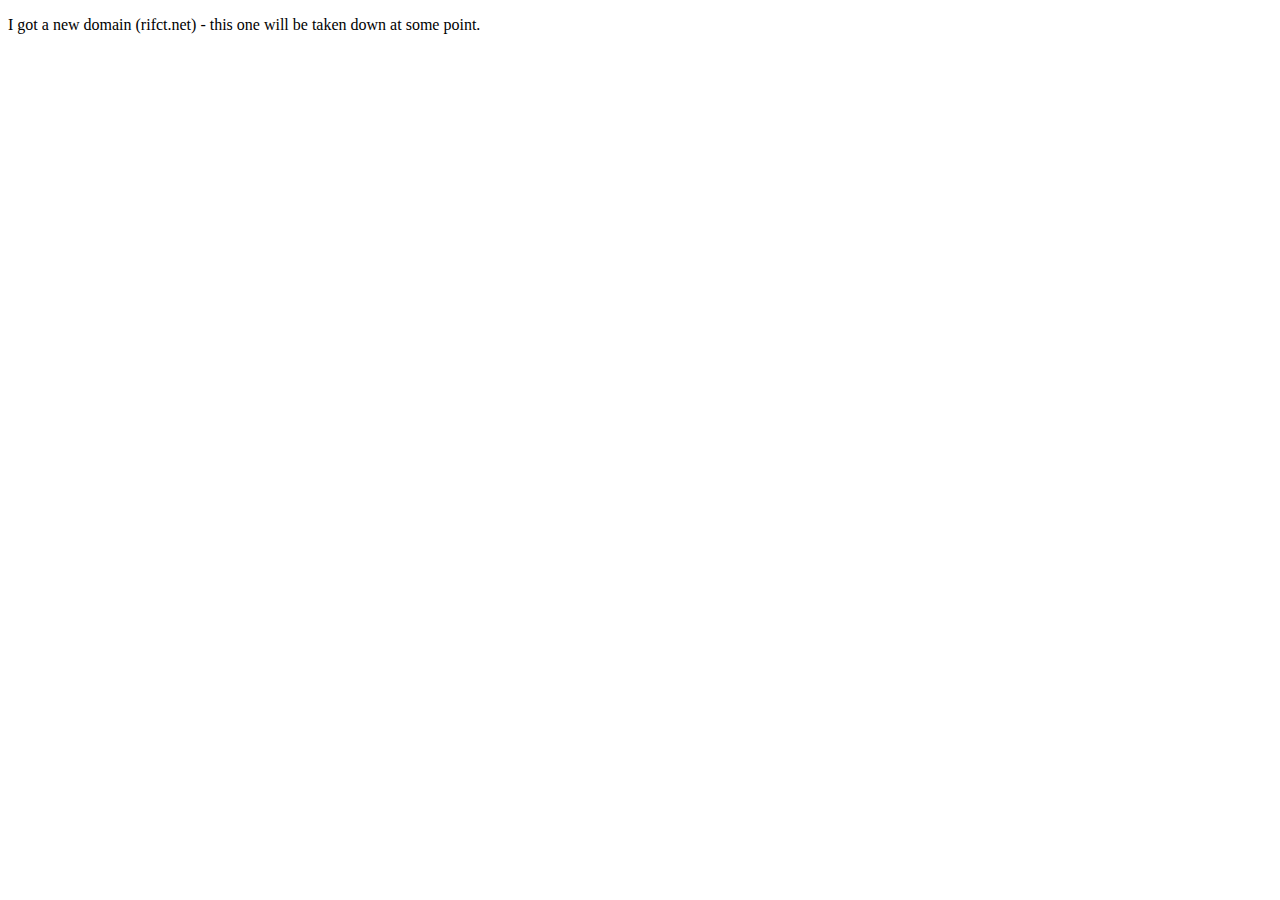
==== commit b6edb9f4: "Update index.html" ====
--- a/index.html
+++ b/index.html
@@ -6,10 +6,9 @@
     <title>Document</title>
 </head>
 <body>
-    
-    <h1>I'll turn this into something later.</h1>
-    <p>I just wanted the domain on my discord profile.</p>
+
+    <p>I got a new domain (rifct.net) - this one will be taken down at some point.</p>
     <img src="https://media.discordapp.net/attachments/1160391951531638884/1347664744353366119/homer-simpson.avif?ex=67cca619&is=67cb5499&hm=ad56f5b5d6488e2ab0afad3c8198b6b42a6baa93dbe5b5db22a4b60722521e7a&=&format=webp&quality=lossless&width=1032&height=516" alt="">
 
 </body>
-</html>+</html>
